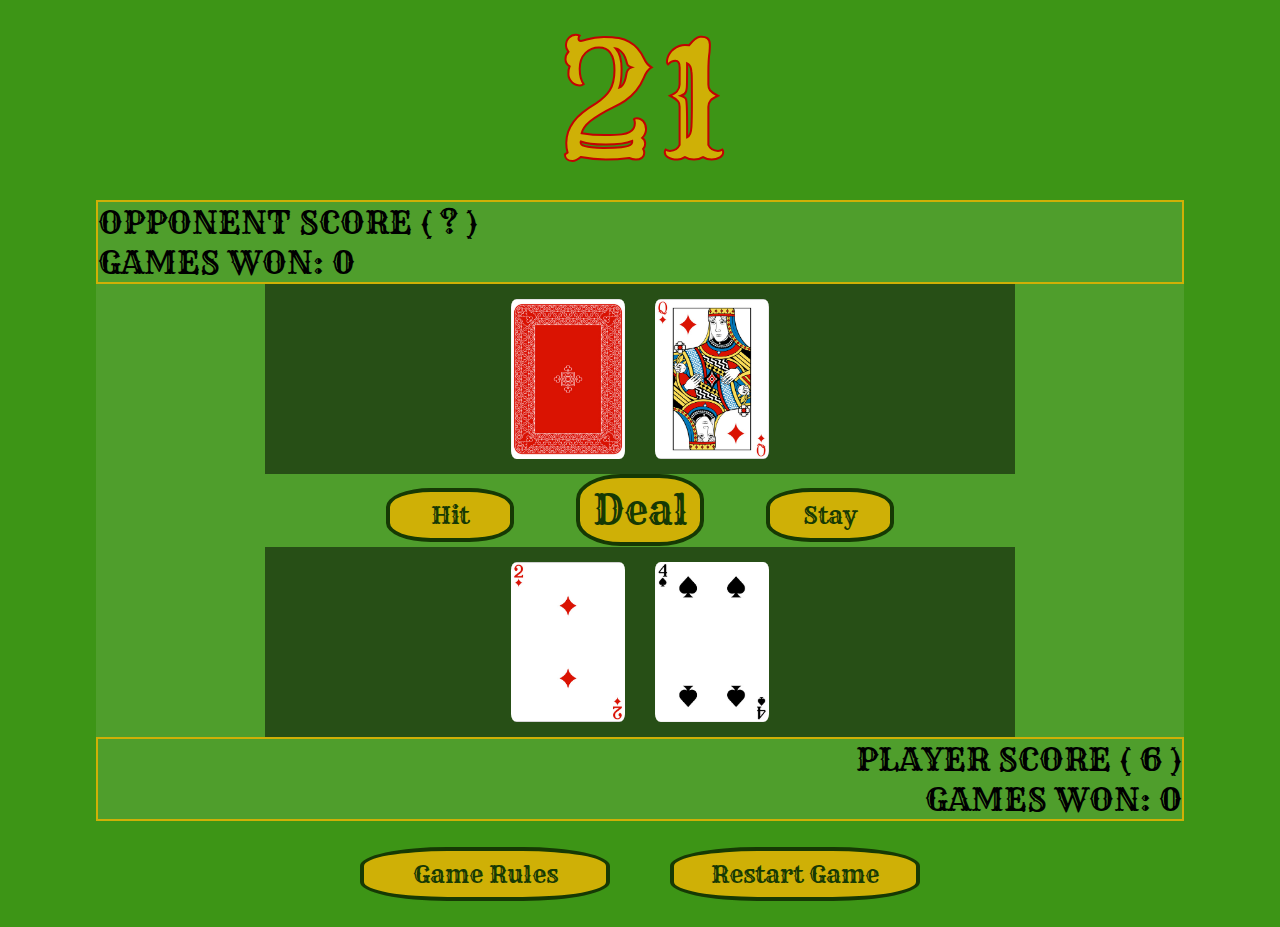
==== index.html @ 3898bf31 "Add modal to display game rules when game rules button is clicked. Style with diamond bullet points " ====
<!DOCTYPE html>
<html lang="en">

<head>
    <meta charset="UTF-8">
    <meta name="viewport" content="width=device-width, initial-scale=1.0">

    <!-- Title -->
    <title>21</title>
    <!-- Favicon <a href="https://www.flaticon.com/free-icons/playing-cards" title="playing cards icons">Playing cards icons created by Vectorslab - Flaticon</a> -->
    <link rel="icon" type="image/png" sizes="16x16" href="assets/favicon.ico">
    <!-- Stylesheet -->
    <link rel="stylesheet" href="assets/css/style.css">

</head>

<body>
    <h1>21</h1>
    <div id="game-area">
        <div id="opponent-side">
            <div id="opponent-score-area">
                <p>Opponent score ( <span id="opponent-sum">?</span> )</p>
                <p>Games won: <span id="opponent-score">0</span></p>
            </div>
            <div id="opponent-hand">
            </div>
        </div>
        <div id="game-controls">
            <button id="hit">Hit</button>
            <button id="deal">Deal</button>
            <button id="stay">Stay</button>
        </div>
        <div id="player-side">
            <div id="player-hand">

            </div>
            <div id="player-score-area">
                <p>Player score ( <span id="player-sum">0</span> )</p>
                <p>Games won: <span id="player-score">0</span></p>
            </div>
        </div>
    </div>
    <div id="settings">
        <!-- Trigger/Open The Modal -->
        <button id="game-rules">Game Rules</button>
        <!-- The Modal -->
        <div id="ruleModal" class="modal">

            <!-- Modal content -->
            <div class="modal-content">
                <span class="close">&times;</span>
                <p>Rules:</p>
                <ul>
                    <li>Get a higher score than your opponent, without going over 21</li>
                    <li>Otherwise you will go bust and lose the hand automatically</li>
                    <li>Cards are valued the same as their number figure</li>
                    <li>Picture cards are worth 10</li>
                    <li>Aces are worth either 11 or 1</li>
                    <li>Click Hit if you want another card added to your hand</li>
                    <li>Otherwise, click stay to reveal the winner</li>
                </ul>
            </div>

        </div>
        <button id="restart-game">Restart Game</button>
    </div>
    <script src="assets/js/script.js"></script>
</body>

</html>
---- assets/css/style.css ----
/* Google Fonts import */
@import url('https://fonts.googleapis.com/css2?family=Rye&display=swap');

/* Asterisk wildcard selector to override default styles added by browser */
* {
    padding: 0;
    margin: 0;
    box-sizing: border-box;
}

/* General styles */
body {
    min-height: 100vh;
    /* Generic project style */
    /* Background */
    background-image: url('../images/21-background.jpeg');
    background-position: center;
    background-size: cover;
    background-color: #3d9516;
    /* Font */
    font-family: 'Rye', 'sans-serif';
    font-size: large;
    font-weight: 400;
    text-transform: uppercase;
    text-align: center;
}

/* Page Title */
h1 {
    color: #CFB006;
    -webkit-text-stroke: 2px #C20202;
    font-weight: 300;
    font-size: 500%;
}

/* Main game area (light transulcent box) */
#game-area {
    margin: 0 auto 0;
    width: 85%;
    height: 70%;
    background-color: rgba(250, 250, 250, 0.1);
}

/* Opponent score area */
#opponent-score-area {
    border: solid 2px #CFB006;
    text-align: left;
}

/* Where the cards are dealt to for opponent and player (darker translucent box) */
#opponent-hand,
#player-hand {
    background-color: rgba(0, 0, 0, 0.5);
    height: 25%;
    max-height: 200px;
    width: 85%;
    max-width: 750px;
    margin: auto;
    display: flex;
    flex: row wrap;
    justify-content: center;
}

/* The cards */
#opponent-hand img,
#player-hand img {
    align-items: center;
    border-radius: 5%;
    width: auto;
    max-width: 150px;
    height: 5em;
    max-height: 200px;
    margin: 2%;
}

/* Player score area */
#player-score-area {
    border: solid 2px #CFB006;
    text-align: right;
}

/* Game buttons in center */
#game-controls {
    display: flex;
    flex-wrap: wrap;
    justify-content: space-around;
}

/* Button styling */
button {
    /* Font */
    font-family: 'Rye', sans-serif;
    font-weight: 100;
    font-size: .75em;
    color: #163904;
    /* Button */
    background-color: #CFB006;
    height: 6vh;
    min-height: 40px;
    width: 10vw;
    min-width: 70px;
    border: solid 4px #163904;
    border-radius: 35%;
    /* Spacing */
    margin: 0.5% 7% 0.5%;
    /* Positioning */
    align-self: center;
}

/* Deal button */
#deal {
    /* Font */
    font-size: 1.25em;
    /* Button */
    height: 1.8em;
    min-width: 120px;
    /* Positioning */
    order: 1;
    margin: 0 30% 0 30%;
}

/* Hit button */
#hit {
    /* Positioning */
    order: 2;
}

/* Stay button */
#stay {
    /* Positioning */
    order: 3;
}

/* Rules and reset buttons */
#game-rules,
#restart-game {
    /* Button */
    min-width: 250px;
    min-height: 50px;
    /* Positioning */
    margin: 2%;
}


/* The Game Rules Modal */
/* Background styling */
.modal {
    /* Hidden by default */
    display: none;
    /* Stay in place */
    position: fixed;
    /* Sit on top */
    z-index: 1;
    /* Full width */
    left: 0;
    top: 0;
    width: 100%;
    /* Full height */
    height: 100%;
    /* Enable scroll if needed */
    overflow: auto;
    /* Content color */
    color: #163904;
    /* Fallback background */
    background-color: rgb (0, 0, 0, );
    /* Black w/ opacity */
    background-color: rgba(0, 0, 0, 0.4);   
}

/* Modal Content/Box */
.modal-content {
    /* Background color of modal box */
    background-color: #DDC750;
    /* 5% from the top and centered */
    margin: 5% auto;
    /* Padding between content and box */
    padding: 20px;
    /* Box border */
    border: 1px solid #163904;
     /* Could be more or less, depending on screen size */
    width: 80%;
}

.modal-content p {
    /* Title styling */
    font-size: 200%;
    text-decoration: underline;
    padding-bottom: 5%;
}

.modal-content li {
    /* Style list items in the modal box */
    /* Delete bullet points */
    list-style-type: none;
    /* Style font */
    font-size: 75%;
    font-weight: 100;
    /* Gap between li */
    padding-bottom: 2%;
    /* Positioning */
    margin: 0;
    margin-bottom: 1em;
    padding-left: 1.5em;
    position: relative;
    /* Creates diamond bullet points */
    &:after {
        content: '';
        height: .4em;
        width: .4em;
        background: #163904;
        display: block;
        position: absolute;
        transform: rotate(45deg);
        top: .25em;
        left: 0;
    }
}

/* The Close Button */
.close {
    color: #163904;
    float: right;
    font-size: 34px;
    font-weight: bold;
}

@media (min-width: 470px) {

    body {
        /* Larger font throughout */
        font-size: xx-large;
    }

    /* Disregard flex to adjust positioning of game controls */
    #game-controls {
        display: initial;
    }

    /* Return to initial spacing around deal button so they are next to eachother instead of in a column */
    #deal {
        margin: initial;
    }

    /* Ammend spacing around buttons */
    button {
        margin: 0.5% 5% 0.5%;
    }

}
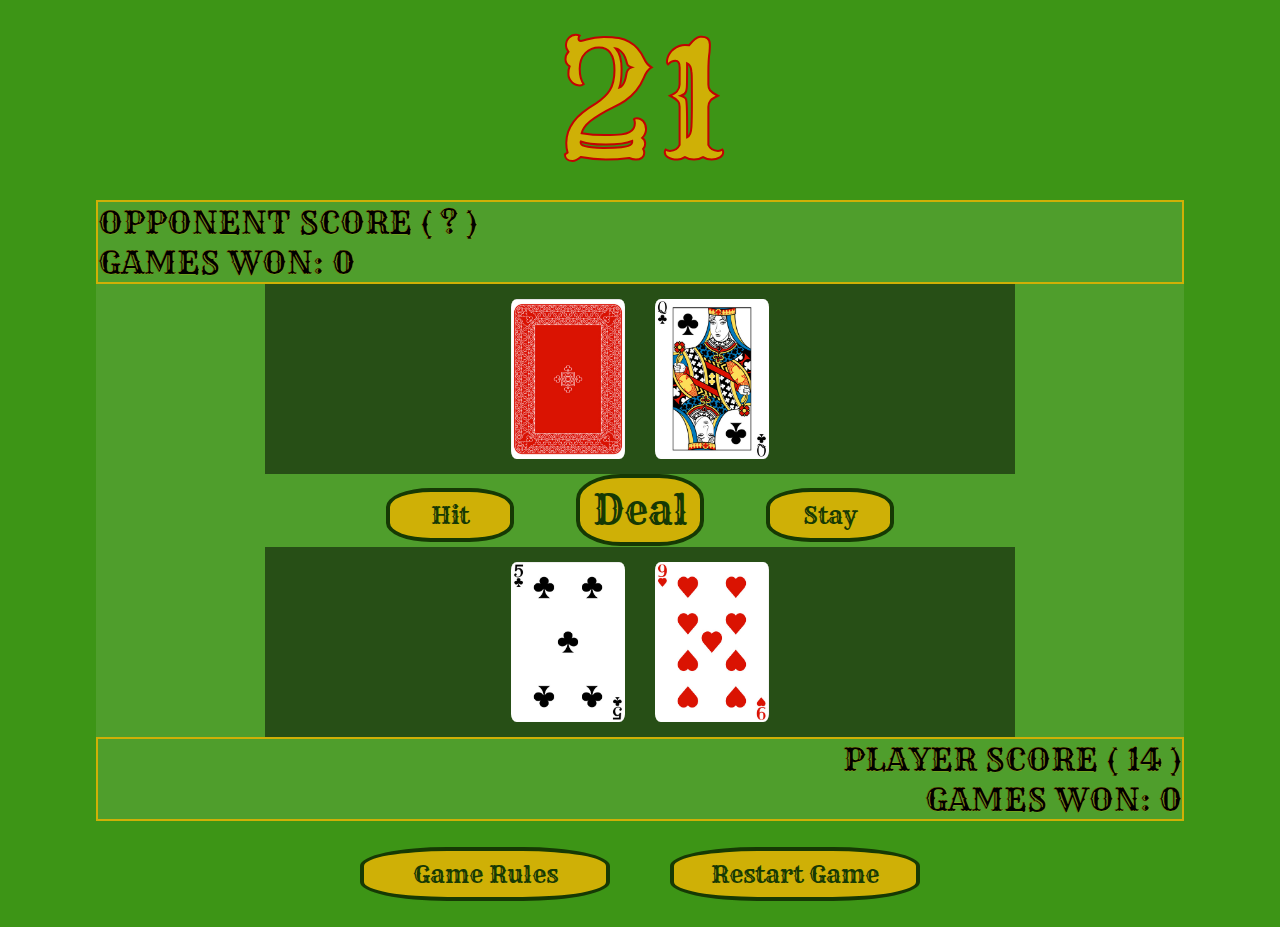
==== commit ac708315: "Change alert messages to animations when the results are ready to be displayed" ====
--- a/index.html
+++ b/index.html
@@ -16,6 +16,7 @@
 
 <body>
     <h1>21</h1>
+    <p id="results"></p>
     <div id="game-area">
         <div id="opponent-side">
             <div id="opponent-score-area">
--- a/assets/css/style.css
+++ b/assets/css/style.css
@@ -45,6 +45,8 @@
 #opponent-score-area {
     border: solid 2px #CFB006;
     text-align: left;
+    /* Outline score text */
+    -webkit-text-stroke: .25px #CFB006;
 }
 
 /* Where the cards are dealt to for opponent and player (darker translucent box) */
@@ -77,6 +79,8 @@
 #player-score-area {
     border: solid 2px #CFB006;
     text-align: right;
+    /* Outline score text */
+    -webkit-text-stroke: .25px #CFB006;
 }
 
 /* Game buttons in center */
@@ -107,6 +111,18 @@
     align-self: center;
 }
 
+/* Buttons all change color - becoming inverted when they are hovered over */
+button:hover {
+    background-color: #163904;
+    color: #CFB006;
+    border: #CFB006 2px solid;
+}
+
+/* Buttons depress when they are clicked */
+button:active {
+    transform: scale(0.95);
+}
+
 /* Deal button */
 #deal {
     /* Font */
@@ -139,6 +155,31 @@
     min-height: 50px;
     /* Positioning */
     margin: 2%;
+}
+
+/* Display of results */
+@keyframes result {
+    from {
+        color: rgba(22, 57, 4, 0);
+        font-size: 200%;
+    }
+
+    to {
+        color: red;
+        -webkit-text-stroke: 4px #163904;
+        font-size: 600%;
+    }
+
+}
+
+#results {
+    color: rgba(22, 57, 4, 0);
+    font-size: 200%;
+    animation-name: result;
+    animation-duration: 5000ms;
+    position: absolute;
+    top: auto;
+    left: 20vw;
 }
 
 
@@ -164,7 +205,7 @@
     /* Fallback background */
     background-color: rgb (0, 0, 0, );
     /* Black w/ opacity */
-    background-color: rgba(0, 0, 0, 0.4);   
+    background-color: rgba(0, 0, 0, 0.4);
 }
 
 /* Modal Content/Box */
@@ -177,7 +218,7 @@
     padding: 20px;
     /* Box border */
     border: 1px solid #163904;
-     /* Could be more or less, depending on screen size */
+    /* Could be more or less, depending on screen size */
     width: 80%;
 }
 
@@ -202,6 +243,7 @@
     margin-bottom: 1em;
     padding-left: 1.5em;
     position: relative;
+
     /* Creates diamond bullet points */
     &:after {
         content: '';
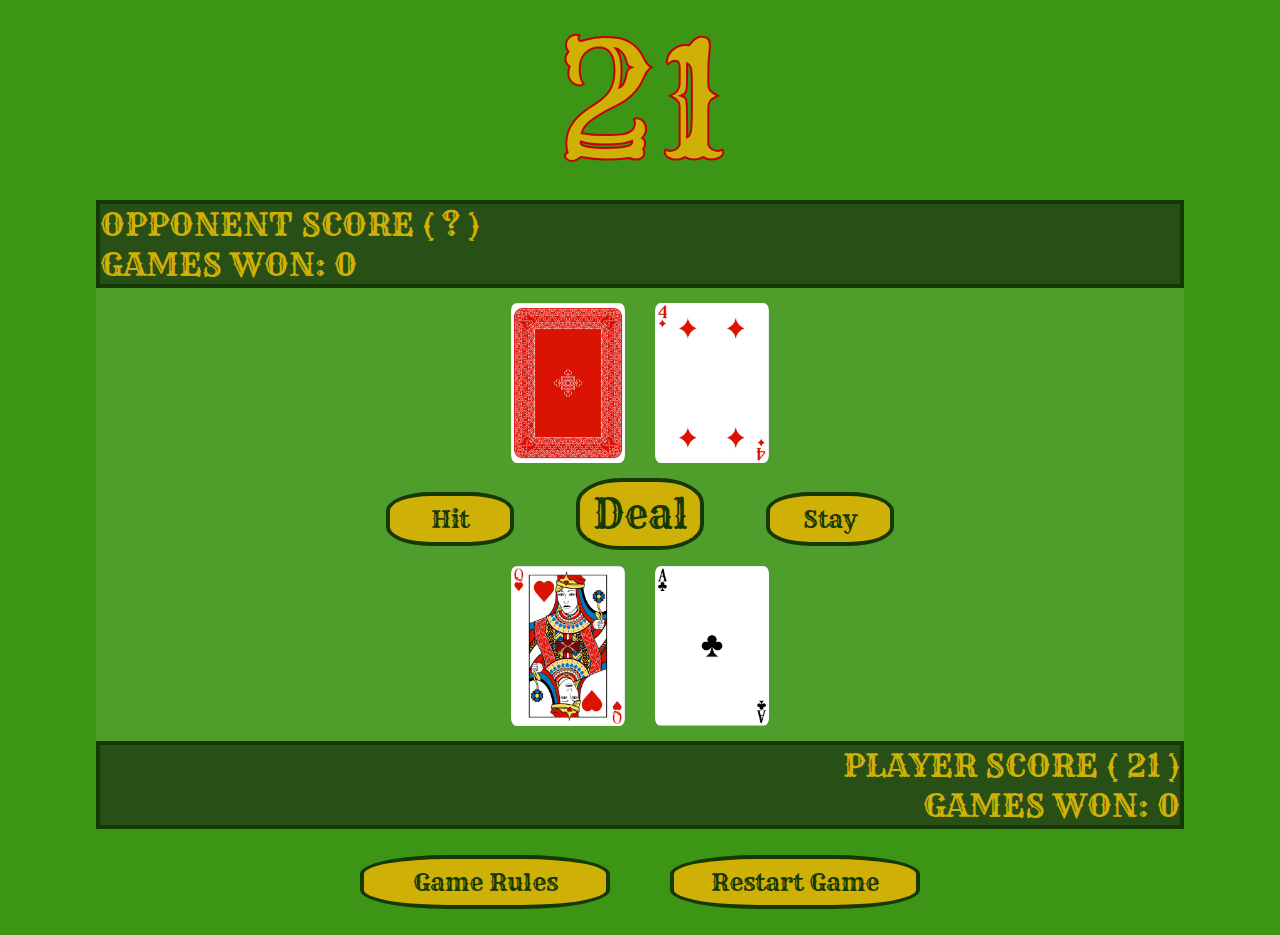
==== commit 2aacab2a: "Add aria-describedby to html body to describe the background for accessability. Added meta tags to h" ====
--- a/index.html
+++ b/index.html
@@ -2,7 +2,10 @@
 <html lang="en">
 
 <head>
-    <meta charset="UTF-8">
+    <meta name="description" content="Online game of Blackjack where a user can play against the computer" 
+    name="keywords" content="21, blackjack, online game, game, cards, dealer, bust, casino"
+    name="author" content="BekMart"
+    charset="UTF-8">
     <meta name="viewport" content="width=device-width, initial-scale=1.0">
 
     <!-- Title -->
@@ -14,7 +17,12 @@
 
 </head>
 
-<body>
+<body aria-describedby="Background picture of a green poker table with lighter green images of each suit across the centre of the table. 
+    The title 21 is in red and yellow font at the top of the page.
+    The opponents hand and scores are at the top of the page. 
+    The player hand and scores are towards the bottom of the page.
+    There are 3 buttons in the center to control the game (Hit, Deal & Stay).
+    There are two buttons at the bottom of the screen (Game Rules & Restart Game).">
     <h1>21</h1>
     <p id="results"></p>
     <div id="game-area">
@@ -68,4 +76,4 @@
     <script src="assets/js/script.js"></script>
 </body>
 
-</html>
+</html>--- a/assets/css/style.css
+++ b/assets/css/style.css
@@ -23,6 +23,8 @@
     font-weight: 400;
     text-transform: uppercase;
     text-align: center;
+    /* Set body to relative to support results being displayed in absolute */
+    position: relative;
 }
 
 /* Page Title */
@@ -43,16 +45,16 @@
 
 /* Opponent score area */
 #opponent-score-area {
-    border: solid 2px #CFB006;
+    background-color: rgba(0, 0, 0, 0.5);
+    border: solid 4px #163904;
     text-align: left;
     /* Outline score text */
-    -webkit-text-stroke: .25px #CFB006;
+    color: #CFB006;
 }
 
 /* Where the cards are dealt to for opponent and player (darker translucent box) */
 #opponent-hand,
 #player-hand {
-    background-color: rgba(0, 0, 0, 0.5);
     height: 25%;
     max-height: 200px;
     width: 85%;
@@ -77,10 +79,10 @@
 
 /* Player score area */
 #player-score-area {
-    border: solid 2px #CFB006;
+    background-color: rgba(0, 0, 0, 0.5);
+    border: solid 4px #163904;
     text-align: right;
-    /* Outline score text */
-    -webkit-text-stroke: .25px #CFB006;
+    color: #CFB006;
 }
 
 /* Game buttons in center */
@@ -157,31 +159,41 @@
     margin: 2%;
 }
 
-/* Display of results */
-@keyframes result {
+/* Display of results as an animation */
+/* Results are displayed and change color and size as detailed below */
+@keyframes result-display {
     from {
         color: rgba(22, 57, 4, 0);
-        font-size: 200%;
+        font-size: 1%;
     }
 
     to {
         color: red;
-        -webkit-text-stroke: 4px #163904;
-        font-size: 600%;
-    }
-
-}
-
+        -webkit-text-stroke: 2px #163904;
+        font-size: 400%;
+    }
+}
+
+.animated {
+    color: rgba(22, 57, 4, 0);
+    font-size: 1%;
+    /* Animation plays for 3secs and is linked to the above */
+    animation-name: result-display;
+    animation-duration: 3s;
+    /* Absolute positioning and set to display from the middle of the page */
+    position: absolute;
+    top: 50%;
+    left: 50%;
+    /* Element grows outwards from center */
+    transform: translate(-50%, -20%);
+}
+
+/* Displays the result on page afterwards but is transparent */
 #results {
-    color: rgba(22, 57, 4, 0);
-    font-size: 200%;
-    animation-name: result;
-    animation-duration: 5000ms;
-    position: absolute;
-    top: auto;
-    left: 20vw;
-}
-
+    color: transparent;
+    -webkit-text-stroke: transparent;
+    font-size: 0.001%;
+}
 
 /* The Game Rules Modal */
 /* Background styling */
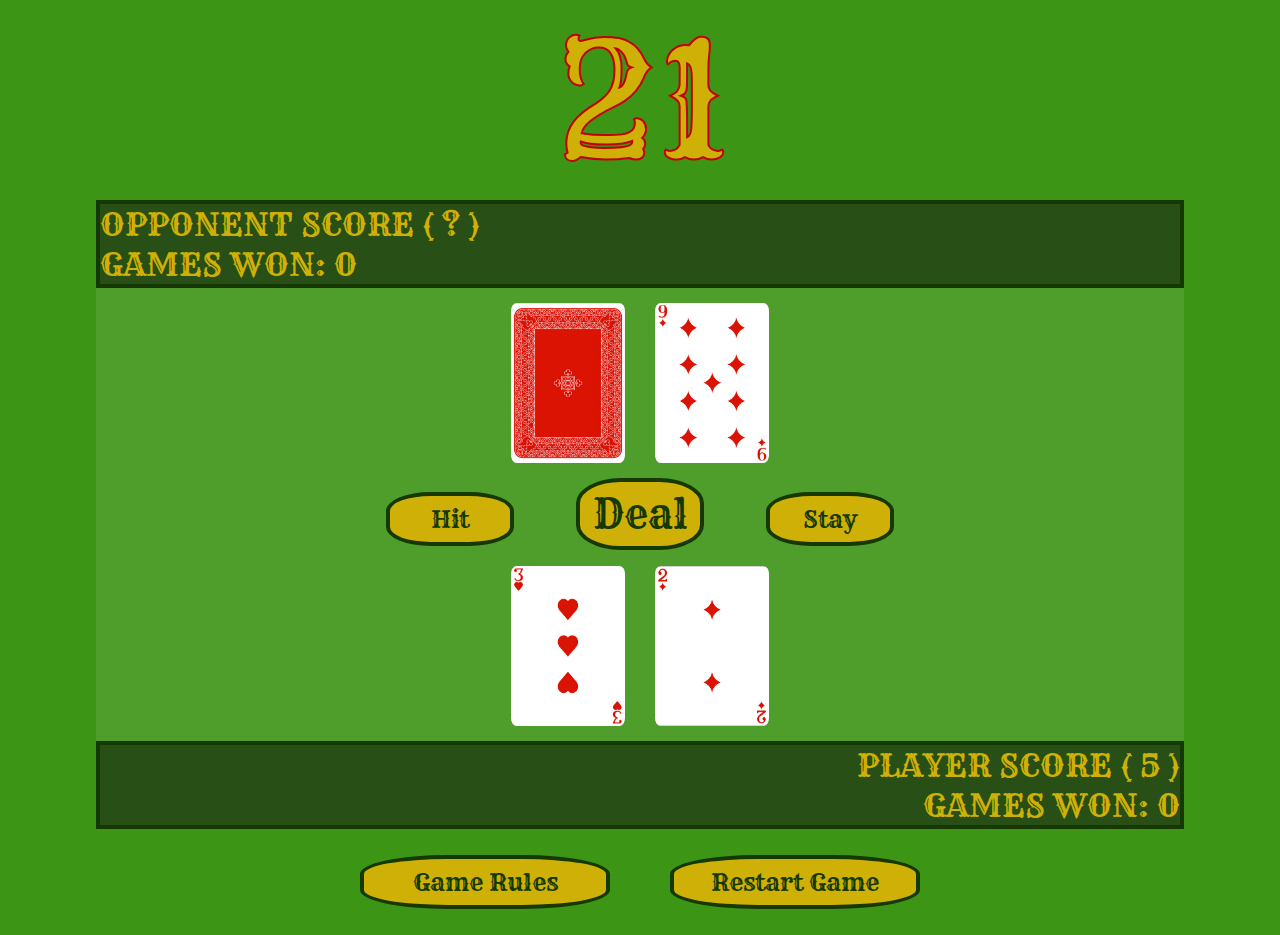
==== commit 9b1240ab: "Add aria-label text to buttons on html for accessability" ====
--- a/index.html
+++ b/index.html
@@ -35,9 +35,9 @@
             </div>
         </div>
         <div id="game-controls">
-            <button id="hit">Hit</button>
-            <button id="deal">Deal</button>
-            <button id="stay">Stay</button>
+            <button aria-label="hit button" id="hit">Hit</button>
+            <button aria-label="deal button" id="deal">Deal</button>
+            <button aria-label="stay button" id="stay">Stay</button>
         </div>
         <div id="player-side">
             <div id="player-hand">
@@ -51,7 +51,7 @@
     </div>
     <div id="settings">
         <!-- Trigger/Open The Modal -->
-        <button id="game-rules">Game Rules</button>
+        <button aria-label="game rules button" id="game-rules">Game Rules</button>
         <!-- The Modal -->
         <div id="ruleModal" class="modal">
 
@@ -71,7 +71,7 @@
             </div>
 
         </div>
-        <button id="restart-game">Restart Game</button>
+        <button aria-label="reset game button" id="restart-game">Restart Game</button>
     </div>
     <script src="assets/js/script.js"></script>
 </body>
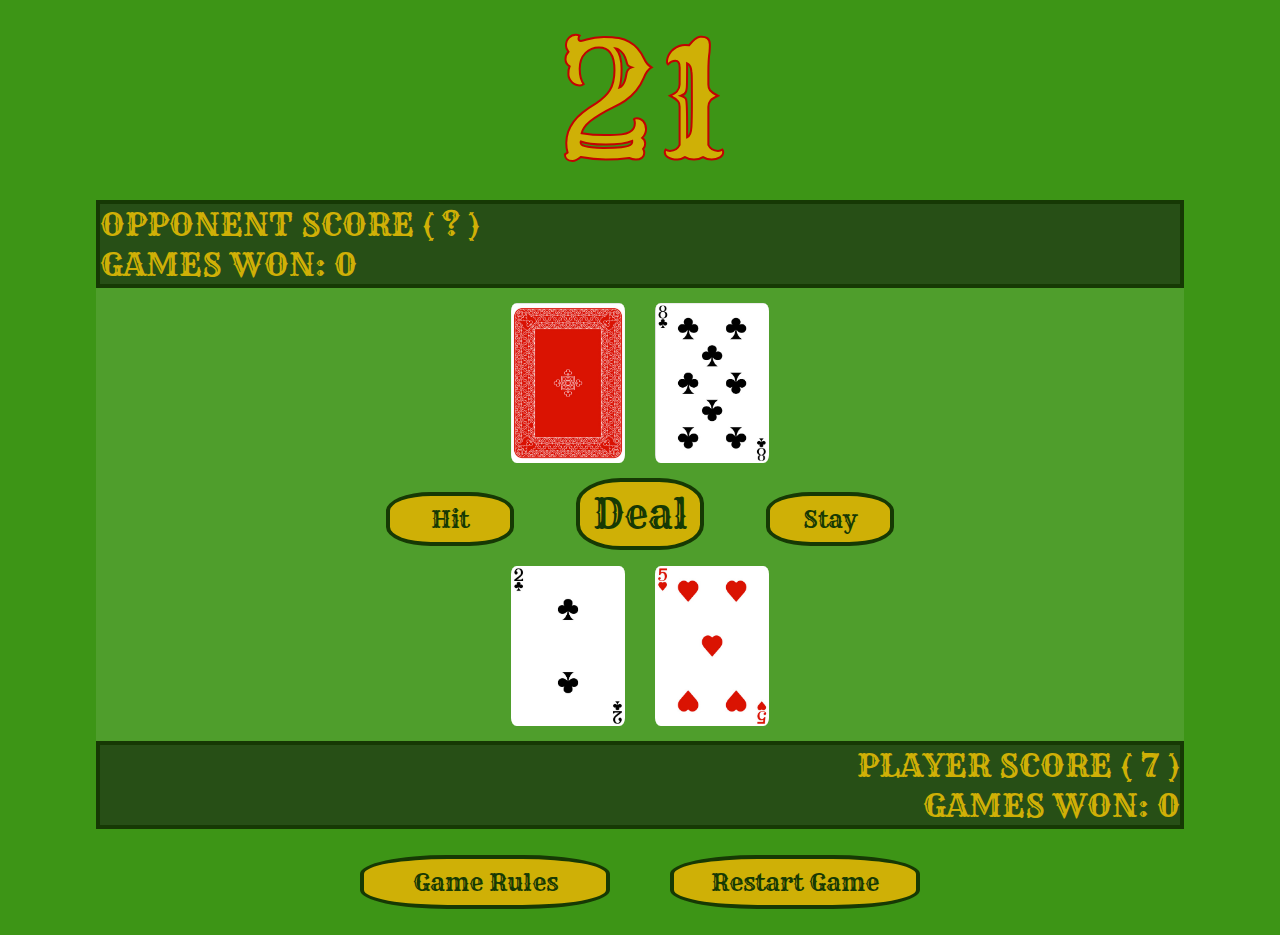
==== commit 061a96ed: "Put html code through W3 validator. Ammended syntax error with meta tags. Discarded arialabelledby t" ====
--- a/index.html
+++ b/index.html
@@ -2,11 +2,12 @@
 <html lang="en">
 
 <head>
-    <meta name="description" content="Online game of Blackjack where a user can play against the computer" 
-    name="keywords" content="21, blackjack, online game, game, cards, dealer, bust, casino"
-    name="author" content="BekMart"
-    charset="UTF-8">
+    <meta charset="UTF-8">
     <meta name="viewport" content="width=device-width, initial-scale=1.0">
+    <!-- meta tags for search engines -->
+    <meta name="description" content="Online game of Blackjack where a user can play against the computer">
+    <meta name="keywords" content="21, blackjack, online game, game, cards, dealer, bust, casino">
+    <meta name="author" content="BekMart">
 
     <!-- Title -->
     <title>21</title>
@@ -17,12 +18,7 @@
 
 </head>
 
-<body aria-describedby="Background picture of a green poker table with lighter green images of each suit across the centre of the table. 
-    The title 21 is in red and yellow font at the top of the page.
-    The opponents hand and scores are at the top of the page. 
-    The player hand and scores are towards the bottom of the page.
-    There are 3 buttons in the center to control the game (Hit, Deal & Stay).
-    There are two buttons at the bottom of the screen (Game Rules & Restart Game).">
+<body>
     <h1>21</h1>
     <p id="results"></p>
     <div id="game-area">
--- a/assets/css/style.css
+++ b/assets/css/style.css
@@ -168,7 +168,7 @@
     }
 
     to {
-        color: red;
+        color: #C20202;
         -webkit-text-stroke: 2px #163904;
         font-size: 400%;
     }
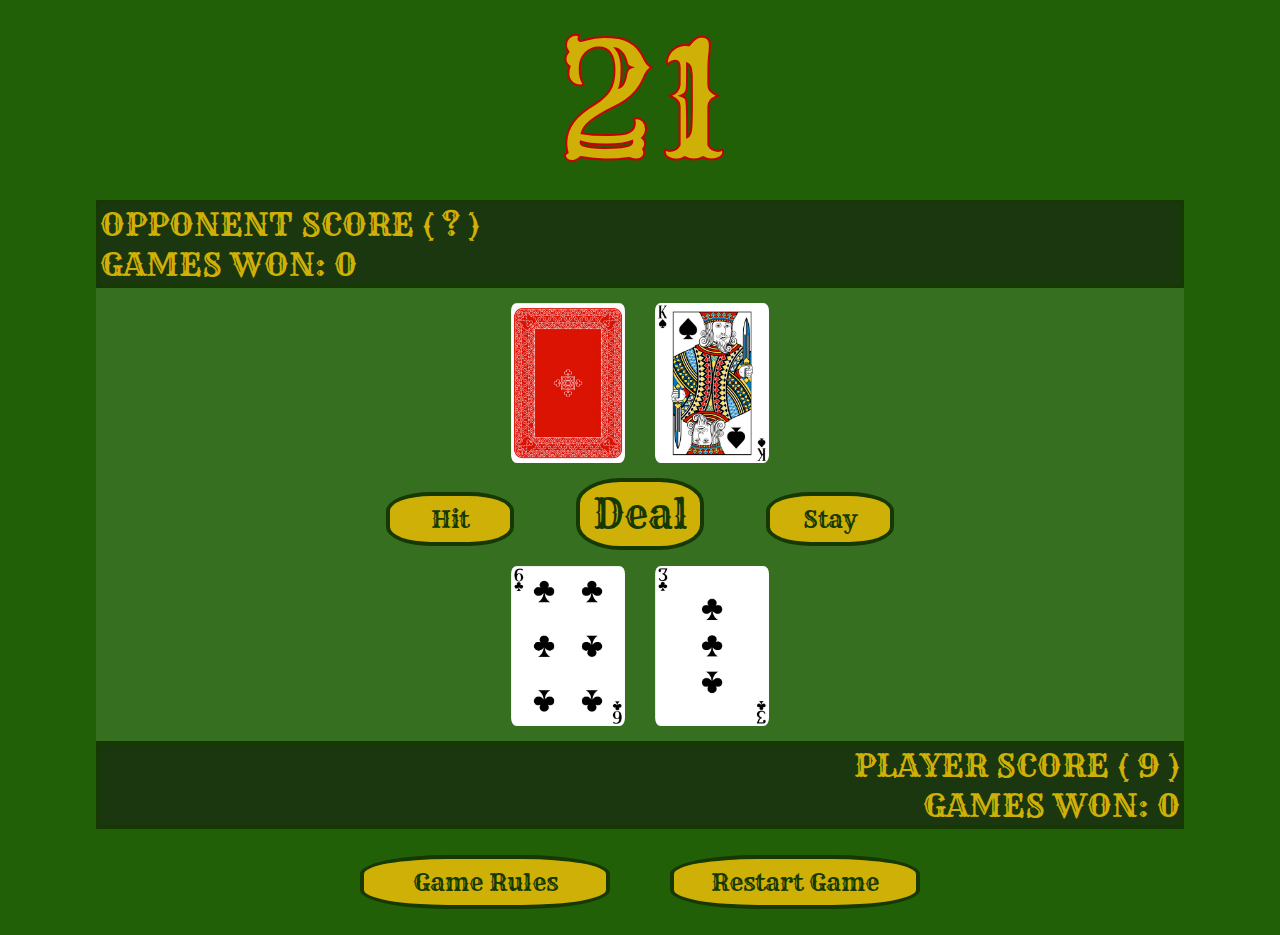
==== commit c6c96abe: "Comment all of html. Change  modal heading to h4 instead of p element" ====
--- a/index.html
+++ b/index.html
@@ -19,43 +19,59 @@
 </head>
 
 <body>
+    <!-- Page title -->
     <h1>21</h1>
+    <!-- Where the animated game results are displayed from -->
     <p id="results"></p>
+    <!-- The whole game area -->
     <div id="game-area">
+        <!-- Opponents game area -->
         <div id="opponent-side">
+            <!-- Opponents score area -->
             <div id="opponent-score-area">
+                <!-- This is where the opponents current score is displayed, once the round is over -->
                 <p>Opponent score ( <span id="opponent-sum">?</span> )</p>
+                <!-- Here is a tally of how many games the opponent has won -->
                 <p>Games won: <span id="opponent-score">0</span></p>
             </div>
+            <!-- Where the opponents hands will be dealt to/displayed -->
             <div id="opponent-hand">
             </div>
         </div>
+        <!-- This is where the game control buttons are -->
         <div id="game-controls">
             <button aria-label="hit button" id="hit">Hit</button>
             <button aria-label="deal button" id="deal">Deal</button>
             <button aria-label="stay button" id="stay">Stay</button>
         </div>
+        <!-- Players game area begins here -->
         <div id="player-side">
+            <!-- This is where the players hand will be dealt to/displayed -->
             <div id="player-hand">
-
             </div>
+            <!-- Players score area -->
             <div id="player-score-area">
+                <!-- This will display the current score of the player throughout the game -->
                 <p>Player score ( <span id="player-sum">0</span> )</p>
+                <!-- A tally of how many games the player has won -->
                 <p>Games won: <span id="player-score">0</span></p>
             </div>
         </div>
     </div>
+    <!-- Section at the bottom of the page with some additional buttons -->
     <div id="settings">
-        <!-- Trigger/Open The Modal -->
+        <!-- Button to trigger/open the modal with the games rules -->
         <button aria-label="game rules button" id="game-rules">Game Rules</button>
         <!-- The Modal -->
         <div id="ruleModal" class="modal">
-
             <!-- Modal content -->
             <div class="modal-content">
+                <!-- Creates an 'x' for user to close modal -->
                 <span class="close">&times;</span>
-                <p>Rules:</p>
+                <!-- Title for modal -->
+                <h4>Rules:</h4>
                 <ul>
+                    <!-- Rule information -->
                     <li>Get a higher score than your opponent, without going over 21</li>
                     <li>Otherwise you will go bust and lose the hand automatically</li>
                     <li>Cards are valued the same as their number figure</li>
@@ -65,10 +81,11 @@
                     <li>Otherwise, click stay to reveal the winner</li>
                 </ul>
             </div>
-
         </div>
+        <!-- Reset game button -->
         <button aria-label="reset game button" id="restart-game">Restart Game</button>
     </div>
+    <!-- Link to javascript code -->
     <script src="assets/js/script.js"></script>
 </body>
 
--- a/assets/css/style.css
+++ b/assets/css/style.css
@@ -16,7 +16,7 @@
     background-image: url('../images/21-background.jpeg');
     background-position: center;
     background-size: cover;
-    background-color: #3d9516;
+    background-color: #226008;
     /* Font */
     font-family: 'Rye', 'sans-serif';
     font-size: large;
@@ -61,7 +61,6 @@
     max-width: 750px;
     margin: auto;
     display: flex;
-    flex: row wrap;
     justify-content: center;
 }
 
@@ -96,7 +95,7 @@
 button {
     /* Font */
     font-family: 'Rye', sans-serif;
-    font-weight: 100;
+    font-weight: 300;
     font-size: .75em;
     color: #163904;
     /* Button */
@@ -215,7 +214,7 @@
     /* Content color */
     color: #163904;
     /* Fallback background */
-    background-color: rgb (0, 0, 0, );
+    background-color: rgb(0, 0, 0);
     /* Black w/ opacity */
     background-color: rgba(0, 0, 0, 0.4);
 }
@@ -234,8 +233,9 @@
     width: 80%;
 }
 
-.modal-content p {
+.modal-content h4 {
     /* Title styling */
+    font-weight: 300;
     font-size: 200%;
     text-decoration: underline;
     padding-bottom: 5%;
@@ -253,21 +253,7 @@
     /* Positioning */
     margin: 0;
     margin-bottom: 1em;
-    padding-left: 1.5em;
     position: relative;
-
-    /* Creates diamond bullet points */
-    &:after {
-        content: '';
-        height: .4em;
-        width: .4em;
-        background: #163904;
-        display: block;
-        position: absolute;
-        transform: rotate(45deg);
-        top: .25em;
-        left: 0;
-    }
 }
 
 /* The Close Button */
@@ -278,6 +264,36 @@
     font-weight: bold;
 }
 
+/* 404 Error page */
+h2,
+h3 {
+    color: #CFB006;
+    -webkit-text-stroke: 1px #C20202;
+    font-weight: 300;
+    font-size: 250%;
+}
+
+/* Ban icon */
+i {
+    color: #163904;
+    -webkit-text-stroke: 2px #CFB006;
+    font-size: 600%;
+    padding-bottom: 30px;
+}
+
+/* Text */
+#invalid {
+    color: #CFB006;
+    font-weight: 200;
+    font-size: 100%;
+    padding: 0 20px 20px;
+}
+
+/* Link back to home page */
+a {
+    color: #CFB006;
+}
+
 @media (min-width: 470px) {
 
     body {
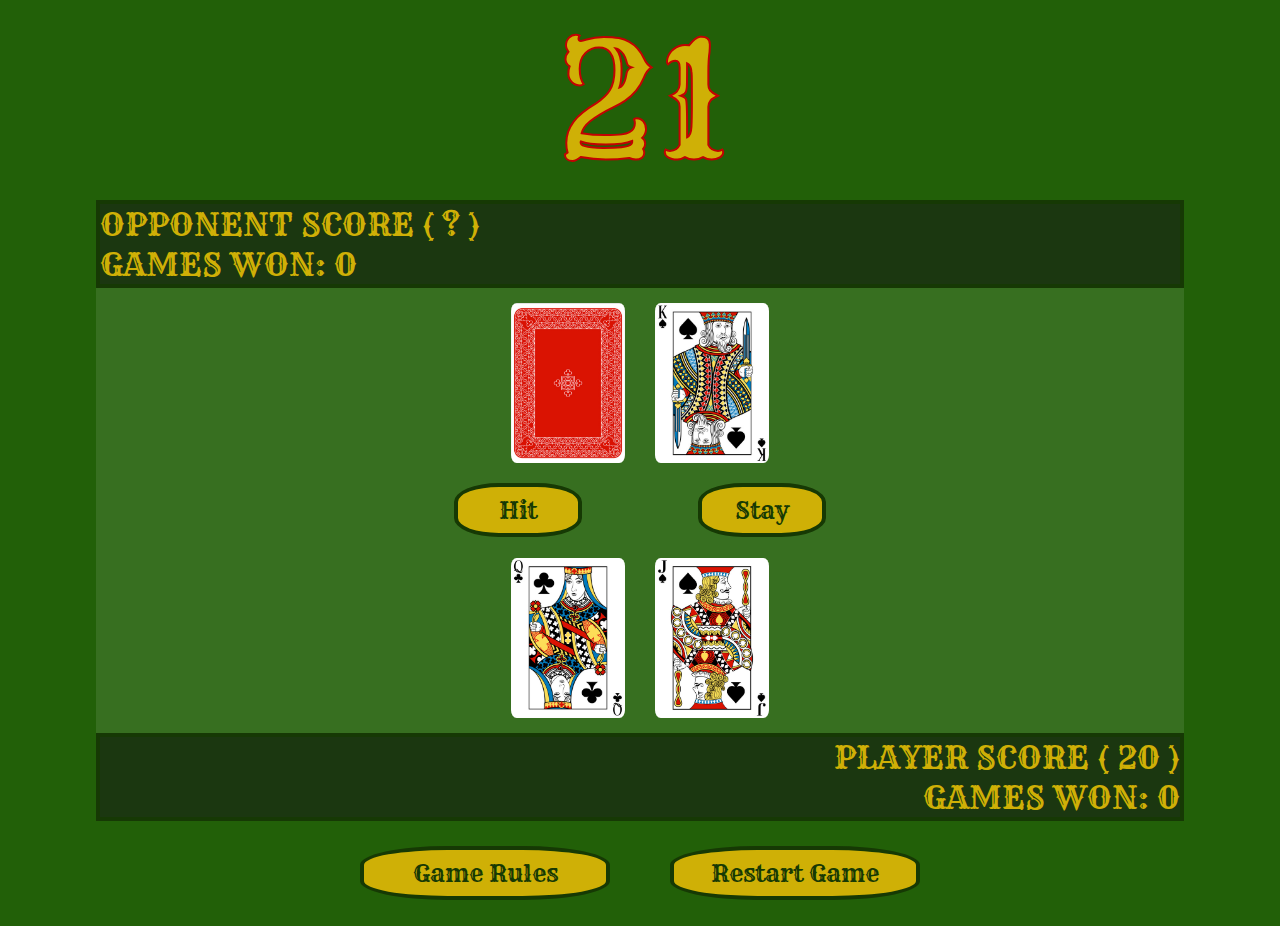
==== commit 23c38673: "Ammend game rules slightly to include when to press deal button" ====
--- a/index.html
+++ b/index.html
@@ -73,12 +73,13 @@
                 <ul>
                     <!-- Rule information -->
                     <li>Get a higher score than your opponent, without going over 21</li>
-                    <li>Otherwise you will go bust and lose the hand automatically</li>
+                    <li>Otherwise you'll go bust and lose the hand automatically</li>
                     <li>Cards are valued the same as their number figure</li>
-                    <li>Picture cards are worth 10</li>
                     <li>Aces are worth either 11 or 1</li>
+                    <li>Other picture cards are worth 10</li>
                     <li>Click Hit if you want another card added to your hand</li>
                     <li>Otherwise, click stay to reveal the winner</li>
+                    <li>Press Deal to pay another round</li>
                 </ul>
             </div>
         </div>
--- a/assets/css/style.css
+++ b/assets/css/style.css
@@ -10,8 +10,9 @@
 
 /* General styles */
 body {
+    /* Generic project style */
+    /* Ensures that website occupies the whole height of the device screen */
     min-height: 100vh;
-    /* Generic project style */
     /* Background */
     background-image: url('../images/21-background.jpeg');
     background-position: center;
@@ -30,6 +31,7 @@
 /* Page Title */
 h1 {
     color: #CFB006;
+    /* Text border */
     -webkit-text-stroke: 2px #C20202;
     font-weight: 300;
     font-size: 500%;
@@ -47,19 +49,22 @@
 #opponent-score-area {
     background-color: rgba(0, 0, 0, 0.5);
     border: solid 4px #163904;
+    /* Text within section */
+    color: #CFB006;
     text-align: left;
-    /* Outline score text */
-    color: #CFB006;
-}
-
-/* Where the cards are dealt to for opponent and player (darker translucent box) */
+}
+
+/* Where the cards are dealt to for opponent and player */
 #opponent-hand,
 #player-hand {
+    /* Set relative height and width for responsive design. Maximum restrictions for integrity */
     height: 25%;
     max-height: 200px;
     width: 85%;
     max-width: 750px;
+    /* Keep the section central */
     margin: auto;
+    /* Flex used so that card images can enter and will appear in the center */
     display: flex;
     justify-content: center;
 }
@@ -67,28 +72,26 @@
 /* The cards */
 #opponent-hand img,
 #player-hand img {
+    /* Ensure that cards are vertically central to the parent div */
     align-items: center;
-    border-radius: 5%;
+    /* Space around each individual card image */
+    margin: 2%;
+    /* Set the width and height of the individual cards with maximum for integrity */
     width: auto;
     max-width: 150px;
     height: 5em;
     max-height: 200px;
-    margin: 2%;
+    /* Creates a small curve on the corners of the card images */
+    border-radius: 5%;
 }
 
 /* Player score area */
 #player-score-area {
     background-color: rgba(0, 0, 0, 0.5);
     border: solid 4px #163904;
+    /* Text within area */
+    color: #CFB006;
     text-align: right;
-    color: #CFB006;
-}
-
-/* Game buttons in center */
-#game-controls {
-    display: flex;
-    flex-wrap: wrap;
-    justify-content: space-around;
 }
 
 /* Button styling */
@@ -100,23 +103,27 @@
     color: #163904;
     /* Button */
     background-color: #CFB006;
+    border: solid 4px #163904;
+    /* Created curve around buttons */
+    border-radius: 35%;
+    /* Relative sizing with minimum restrictions so that text will always fit */
     height: 6vh;
     min-height: 40px;
     width: 10vw;
     min-width: 70px;
-    border: solid 4px #163904;
-    border-radius: 35%;
-    /* Spacing */
-    margin: 0.5% 7% 0.5%;
+    /* Spacing - This creates space on either side of the buttons to push them onto different lines*/
+    margin: 0.5% 5% 0.5%;
     /* Positioning */
     align-self: center;
 }
 
 /* Buttons all change color - becoming inverted when they are hovered over */
 button:hover {
+    /* Button */
     background-color: #163904;
-    color: #CFB006;
     border: #CFB006 2px solid;
+    /* Text */
+    color: #CFB006;
 }
 
 /* Buttons depress when they are clicked */
@@ -128,24 +135,9 @@
 #deal {
     /* Font */
     font-size: 1.25em;
-    /* Button */
+    /* Button - this is slightly larger than the others in this section */
     height: 1.8em;
     min-width: 120px;
-    /* Positioning */
-    order: 1;
-    margin: 0 30% 0 30%;
-}
-
-/* Hit button */
-#hit {
-    /* Positioning */
-    order: 2;
-}
-
-/* Stay button */
-#stay {
-    /* Positioning */
-    order: 3;
 }
 
 /* Rules and reset buttons */
@@ -159,7 +151,7 @@
 }
 
 /* Display of results as an animation */
-/* Results are displayed and change color and size as detailed below */
+/* Result text is displayed and changes color and size as detailed below */
 @keyframes result-display {
     from {
         color: rgba(22, 57, 4, 0);
@@ -174,10 +166,12 @@
 }
 
 .animated {
+    /* Original style */
     color: rgba(22, 57, 4, 0);
     font-size: 1%;
-    /* Animation plays for 3secs and is linked to the above */
+    /* Animation is linked to the above keyframe */
     animation-name: result-display;
+    /* Animation plays for 3secs */
     animation-duration: 3s;
     /* Absolute positioning and set to display from the middle of the page */
     position: absolute;
@@ -256,7 +250,7 @@
     position: relative;
 }
 
-/* The Close Button */
+/* The Close Button - 'x' in the top right corner of modal */
 .close {
     color: #163904;
     float: right;
@@ -265,6 +259,7 @@
 }
 
 /* 404 Error page */
+/* Title text */
 h2,
 h3 {
     color: #CFB006;
@@ -281,7 +276,7 @@
     padding-bottom: 30px;
 }
 
-/* Text */
+/* Text within modal */
 #invalid {
     color: #CFB006;
     font-weight: 200;
@@ -301,19 +296,4 @@
         font-size: xx-large;
     }
 
-    /* Disregard flex to adjust positioning of game controls */
-    #game-controls {
-        display: initial;
-    }
-
-    /* Return to initial spacing around deal button so they are next to eachother instead of in a column */
-    #deal {
-        margin: initial;
-    }
-
-    /* Ammend spacing around buttons */
-    button {
-        margin: 0.5% 5% 0.5%;
-    }
-
 }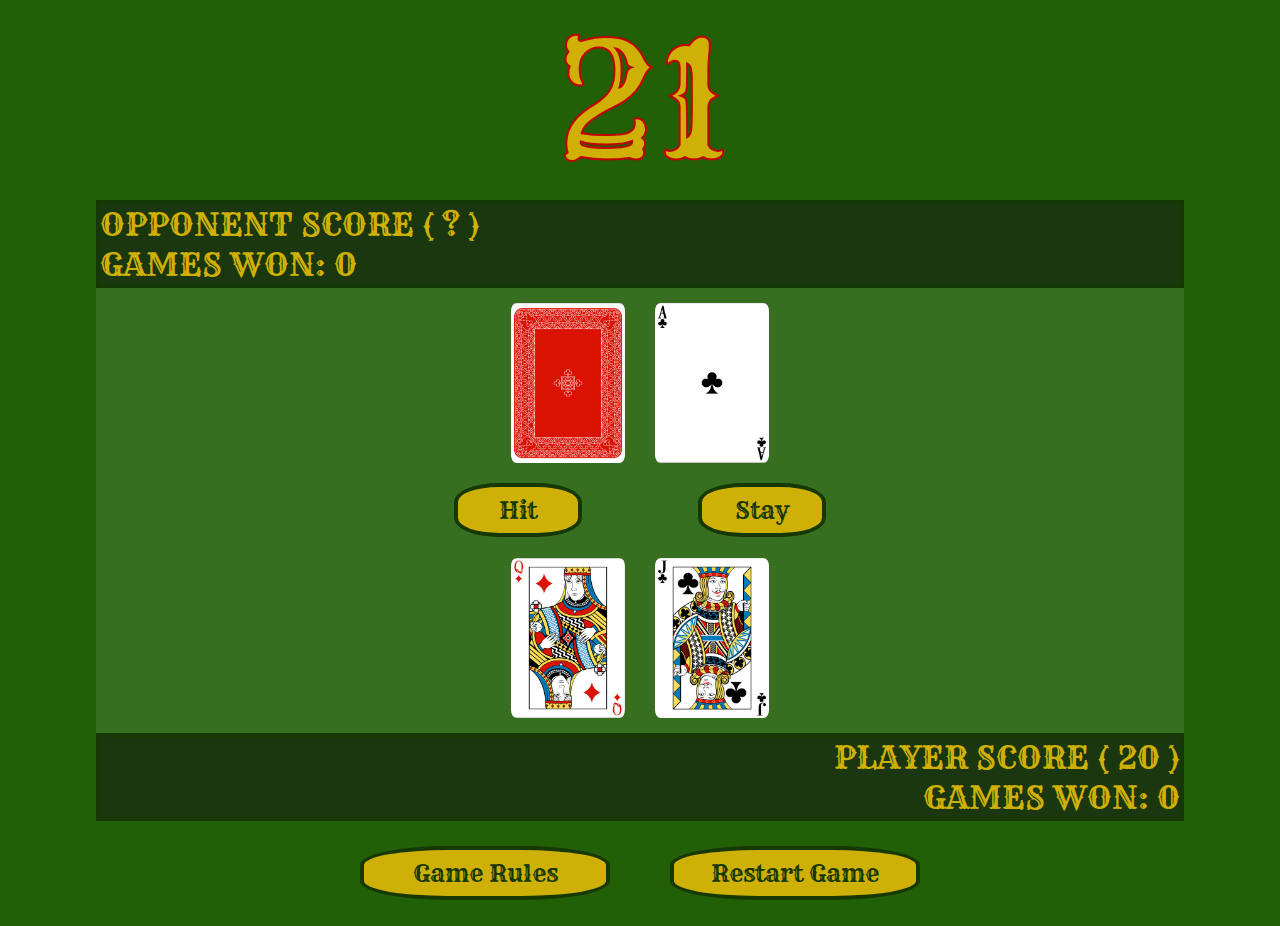
==== commit 4a7dc681: "Ammended minor typos" ====
--- a/index.html
+++ b/index.html
@@ -79,7 +79,7 @@
                     <li>Other picture cards are worth 10</li>
                     <li>Click Hit if you want another card added to your hand</li>
                     <li>Otherwise, click stay to reveal the winner</li>
-                    <li>Press Deal to pay another round</li>
+                    <li>Press Deal to play another round</li>
                 </ul>
             </div>
         </div>
